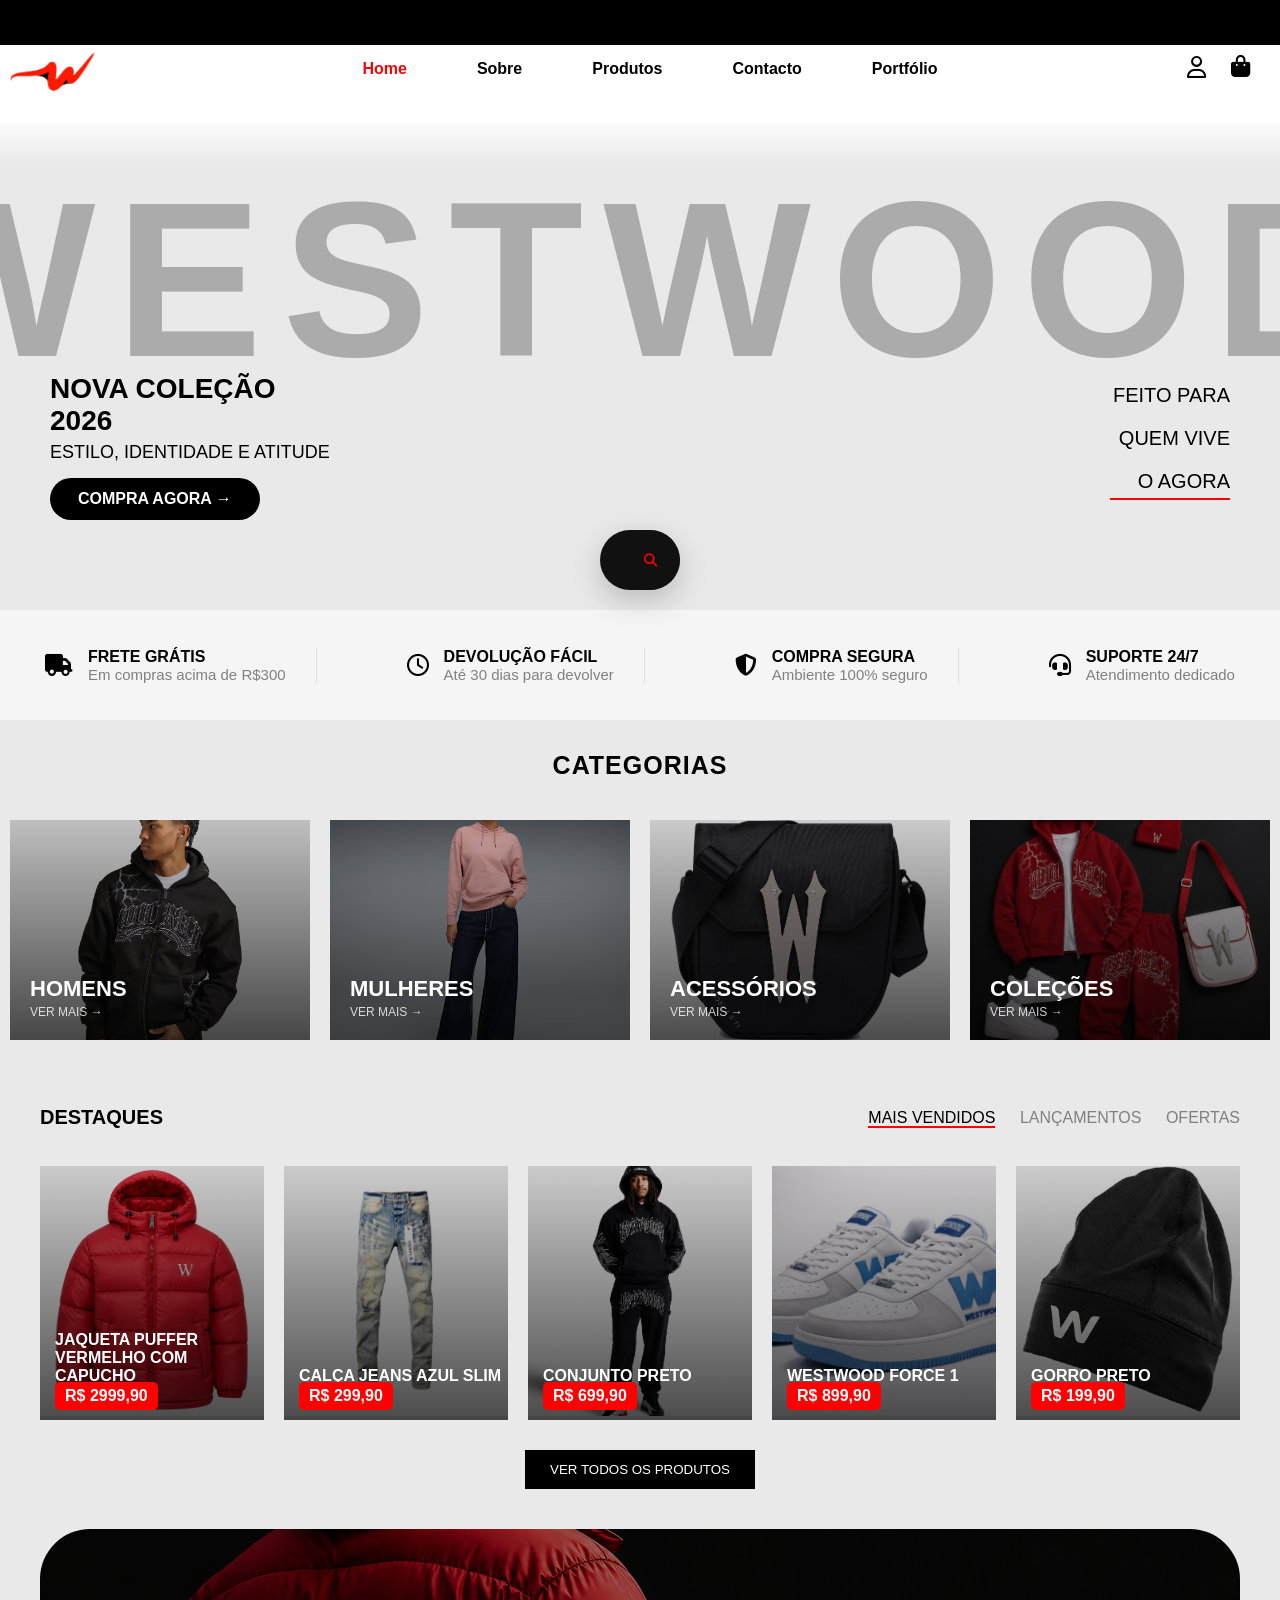
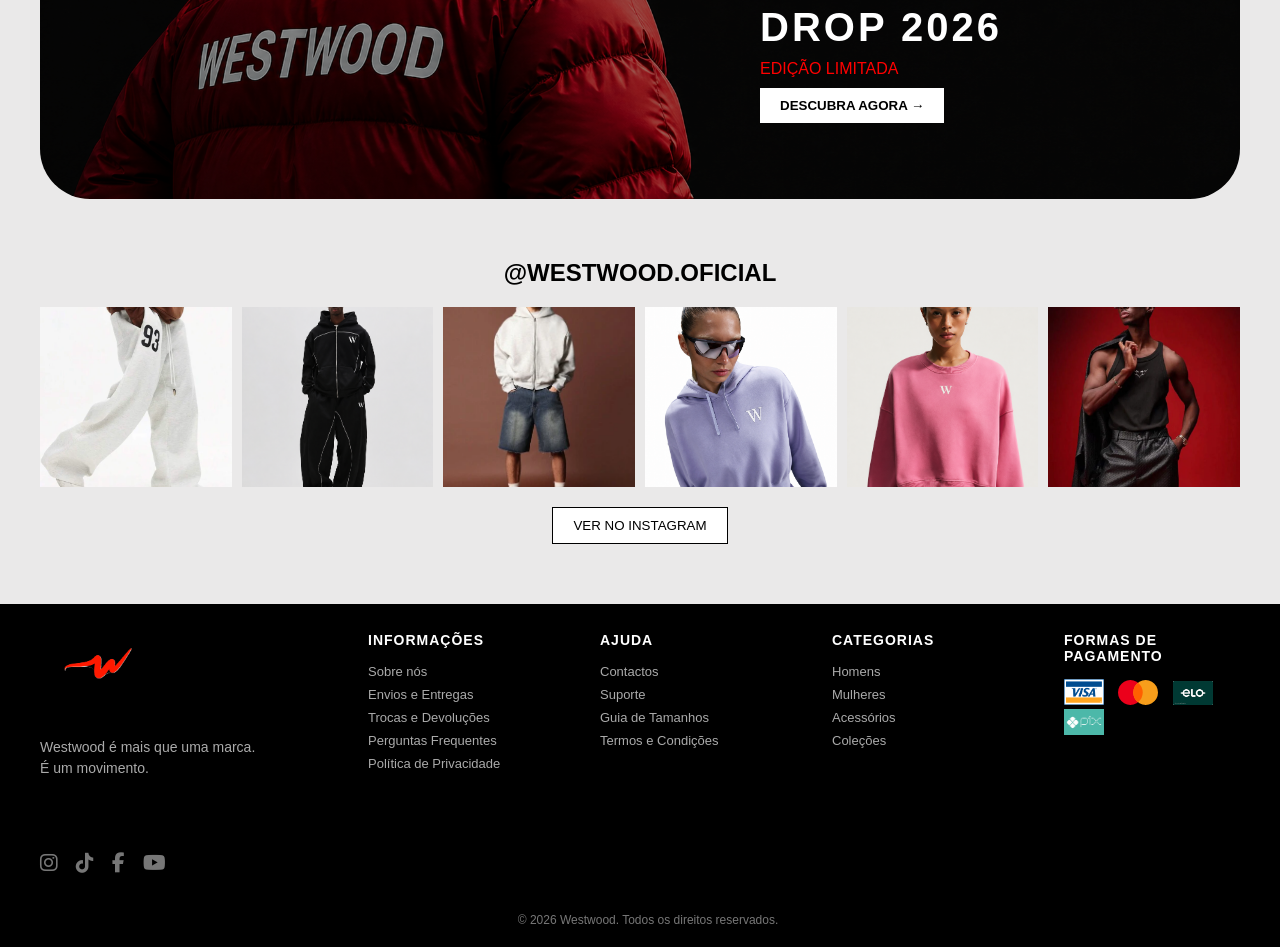
==== SITE WESTWOOD/index.html @ 971adc6d "Initial commit" ====
<!DOCTYPE html>
<html lang="pt">
<head>
    <meta charset="UTF-8">
    <meta name="viewport" content="width=device-width, initial-scale=1.0">
    <title>Westwood</title>
    <link rel="stylesheet" href="index.css">

    <!-- icônes -->
    <link rel="stylesheet" href="https://cdnjs.cloudflare.com/ajax/libs/font-awesome/6.5.0/css/all.min.css">
</head>

<body>

<!-- TOP BAR -->
<div class="top-bar">
  <div class="top-text">
    𝙉𝙤𝙫𝙖 𝙘𝙤𝙡𝙚çã𝙤 𝙙𝙞𝙨𝙥𝙤𝙣í𝙫𝙚𝙡 • 𝙀𝙨𝙩𝙞𝙡𝙤 𝙪𝙧𝙗𝙖𝙣𝙤 𝙥𝙧𝙚𝙢𝙞𝙪𝙢 • 𝙒𝙚𝙨𝙩𝙬𝙤𝙤𝙙 2026
  </div>
</div>

<header>
    <img src="img1/w-logo-branding-identity-corporate-vector-logo-design_460848-18625.png" class="logo">
</header>

<nav>
    <a href="index.html" class="active">Home</a>
    <a href="sobre.html">Sobre</a>
    <a href="prod.html">Produtos</a>
    <a href="pag.html">Contacto</a>
    <a href="port.html">Portfólio</a>
</nav>

<div class="nav-icons">
  <i class="fa-regular fa-user"></i>

  <div class="cart">
    <i class="fa-solid fa-bag-shopping"></i>
  </div>
</div>

<div class="slider">

    <div class="bg-text">WESTWOOD</div>

    <div class="hero-main">
      <h2>NOVA COLEÇÃO</h2>
      <h2>2026</h2>
      <p>ESTILO, IDENTIDADE E ATITUDE</p>
      <button class="shop-btn">COMPRA AGORA →</button>
    </div>

    <div class="hero-side">
      <p>FEITO PARA</p>
      <p>QUEM VIVE</p>
      <p>O AGORA</p>
      <span class="line"></span>
    </div>

    <img src="img1/imagem_editada_2048x1365.png" class="slide s1">
    <img src="img1/a6fc0713-cd0f-46c4-bd85-2ab95ac2e029.png" class="slide s2">
    <img src="img1/a014bef8-89f3-4245-b256-97de0c24740d.png" class="slide s3">
    <img src="img1/ChatGPT Image 26 mars 2026, 14_33_43.png" class="slide s4">
    <img src="img1/d302b446-9b2e-467f-9ec9-0bb726d733f6.png" class="slide s5">

</div>

<div class="search-elite">
    <input type="text" placeholder="Procurar um produto..." />
    <button>
        <i class="fa-solid fa-magnifying-glass"></i>
    </button>
</div>

<!-- FEATURES -->
<div class="features">

  <div class="feature">
    <i class="fa-solid fa-truck"></i>
    <div>
      <h4>FRETE GRÁTIS</h4>
      <p>Em compras acima de R$300</p>
    </div>
  </div>

  <div class="feature">
    <i class="fa-regular fa-clock"></i>
    <div>
      <h4>DEVOLUÇÃO FÁCIL</h4>
      <p>Até 30 dias para devolver</p>
    </div>
  </div>

  <div class="feature">
    <i class="fa-solid fa-shield-halved"></i>
    <div>
      <h4>COMPRA SEGURA</h4>
      <p>Ambiente 100% seguro</p>
    </div>
  </div>

  <div class="feature">
    <i class="fa-solid fa-headset"></i>
    <div>
      <h4>SUPORTE 24/7</h4>
      <p>Atendimento dedicado</p>
    </div>
  </div>

</div>

<section class="categories">
  <h2>CATEGORIAS</h2>

  <div class="categories-grid">
    <div class="cat">
      <img src="img1/HR04250001_hoodrich_dark_oversized_full_zip_hoodie__black_D.webp">
      <div class="overlay">
        <h3>HOMENS</h3>
        <span>VER MAIS →</span>
      </div>
    </div>

    <div class="cat">
      <img src="img1/Hoodie-Essentials-Elevated-Femme.avif">
      <div class="overlay">
        <h3>MULHERES</h3>
        <span>VER MAIS →</span>
      </div>
    </div>

    <div class="cat">
      <img src="img1/b447e090-23cb-4c04-a451-bfbc00d59195.png">
      <div class="overlay">
        <h3>ACESSÓRIOS</h3>
        <span>VER MAIS →</span>
      </div>
    </div>

    <div class="cat">
      <img src="img1/0339bf5e-b1ac-4694-8d9e-33f2357534ae.png">
      <div class="overlay">
        <h3>COLEÇÕES</h3>
        <span>VER MAIS →</span>
      </div>
    </div>
  </div>
</section>

<section class="produtos">

  <div class="produtos-header">
    <h2>DESTAQUES</h2>

    <div class="tabs">
      <span class="active">MAIS VENDIDOS</span>
      <span>LANÇAMENTOS</span>
      <span>OFERTAS</span>
    </div>
  </div>

  <div class="produtos-grid">

    <div class="produto">
      <img src="img1/ee7cc983-c0c6-4bac-9bfd-f62fa61feda9.png">
      <p>JAQUETA PUFFER VERMELHO COM CAPUCHO </p>
      <span>R$ 2999,90</span>
    </div>

    <div class="produto">
      <img src="img1/2518156d-d92b-439a-a7f3-92ce94ab7243-7f6dd91b46bb135c8a17187424572178-1024-1024.jpeg">
      <p>CALÇA JEANS AZUL SLIM</p>
      <span>R$ 299,90</span>
    </div>

    <div class="produto">
      <img src="img1/b6e8608a-81e2-42f5-b1b9-20ce6ab4bd32.png">
      <p>CONJUNTO PRETO </p>
      <span>R$ 699,90</span>
    </div>

    <div class="produto">
      <img src="img1/386f9946-012a-4fb1-ba9c-e0b70782cf2b.png">
      <p>WESTWOOD FORCE 1</p>
      <span>R$ 899,90</span>
    </div>
    
    <div class="produto">
      <img src="img1/Gemini_Generated_Image_fibltxfibltxfibl.png">
      <p>GORRO PRETO </p>
      <span>R$ 199,90</span>
    </div>
  </div>

  <div class="ver-todos">
    <button>VER TODOS OS PRODUTOS</button>
  </div>

</section>

<section class="banner">
  <img src="img1/3b50bd27-1127-41cb-b026-8472e507320d.png" alt="drop">

  <div class="banner-content">
    <h2>DROP 2026</h2>
    <p>EDIÇÃO LIMITADA</p>
    <button>DESCUBRA AGORA →</button>
  </div>
</section>

<section class="instagram">
  <h2>@WESTWOOD.OFICIAL</h2>

  <div class="insta-grid">
    <img src="img1/IMG_8311.webp">
    <img src="img1/7fd14730-990f-4aaf-a946-76471bfcc389.png">
    <img src="img1/1729737806a4d487ae58b5f44ab7510e129bda3a6e_thumbnail_405x552.webp">
    <img src="img1/295b98fc-d074-4a8d-8f8a-53944c5d6405.png">
    <img src="img1/1d5068d6-7d40-45cd-b638-5cecfee11387.png">
    <img src="img1/IMG_8363.webp">
  </div>

  <button class="insta-btn">VER NO INSTAGRAM</button>
</section>

<footer class="footer">

  <div class="footer-container">

    <!-- LOGO -->
    <div class="footer-brand">
      <img src="img1/w-logo-branding-identity-corporate-vector-logo-design_460848-18625.png">
      <p>
        Westwood é mais que uma marca.<br>
        É um movimento.
      </p>
    </div>

    <!-- INFO -->
    <div>
      <h4>INFORMAÇÕES</h4>
      <ul>
        <li>Sobre nós</li>
        <li>Envios e Entregas</li>
        <li>Trocas e Devoluções</li>
        <li>Perguntas Frequentes</li>
        <li>Política de Privacidade</li>
      </ul>
    </div>

    <!-- AJUDA -->
    <div>
      <h4>AJUDA</h4>
      <ul>
        <li>Contactos</li>
        <li>Suporte</li>
        <li>Guia de Tamanhos</li>
        <li>Termos e Condições</li>
      </ul>
    </div>

    <!-- CATEGORIAS -->
    <div>
      <h4>CATEGORIAS</h4>
      <ul>
        <li>Homens</li>
        <li>Mulheres</li>
        <li>Acessórios</li>
        <li>Coleções</li>
      </ul>
    </div>

    <!-- PAGAMENTO -->
    <div>
      <h4>FORMAS DE PAGAMENTO</h4>
      <div class="footer-payments">
        <img src="img1/Visa_Inc._logo_(1992–1999).svg.png">
        <img src="img1/Mastercard_2019_logo.svg">
        <img src="img1/download.png">
        <img src="img1/PIX.jpg">
      </div>
    </div>

     <!-- RÉSEAUX -->
  <div class="footer-socials">
    <i class="fa-brands fa-instagram"></i>
    <i class="fa-brands fa-tiktok"></i>
    <i class="fa-brands fa-facebook-f"></i>
    <i class="fa-brands fa-youtube"></i>
  </div>
</div>

  </div>

  <div class="footer-bottom">
    © 2026 Westwood. Todos os direitos reservados.
  </div>

</footer>
---- SITE WESTWOOD/index.css ----
body {
  margin: 0;
  background: rgba(83, 75, 75, 0.116);
  font-family: Arial;
  padding-top: 30px; /* pour la top bar */
}

/* TOP BAR */
.top-bar {
  position: fixed;
  top: 0;
  width: 100%;
  height: 45px;
  background: black;
  color: white;
  overflow: hidden;
  z-index: 1000;
  display: flex;
  align-items: center;
}

.top-text {
  white-space: nowrap;
  display: inline-block;
  padding-left: 100%;
  animation: scrollText 15s linear infinite;
  font-size: 20px;
}

@keyframes scrollText {
  0% { transform: translateX(0); }
  100% { transform: translateX(-100%); }
}

/* HEADER */
header {
  position: fixed;
  top: 30px;
  left: -20px;
  z-index: 10;
}

.logo {
  width: 150px;
}

.logo {
  position: fixed;
  top: 10px;
  left:-20px;
  z-index: 10;
}

/* MENU */
nav {
  position: fixed;
  top: 60px;
  left: 50%;
  transform: translateX(-50%); /* 🔥 centrage parfait */
  z-index: 10;

  display: flex;
  gap: 50px; /* espace entre liens */
}

nav a {
  margin-left: 20px;
  text-decoration: none;
  color: black;
  font-weight: bold;
}

nav a:hover {
  color: rgb(240, 8, 8);
}
nav a:hover,
nav a.active {
  color: rgb(240, 8, 8);
}

/* SLIDER */
.slider {
  position: relative;
  width: 100%;
  height: 500px;
  overflow: hidden;
}

/* TEXTE DERRIÈRE */
.bg-text {
  position: absolute;
  top: 50%;
  left: 50%;
  transform: translate(-50%, -50%);
  
  font-size: 220px;
  font-weight: 900;
  letter-spacing: 20px;

  color: rgba(0, 0, 0, 0.267);
  white-space: nowrap;

  pointer-events: none;
  z-index: 1;
}

/* IMAGE */
.slide {
  position: absolute;
  top: 65%;
  left: 50%;
  transform: translate(-50%, -50%);

  height: 100%;
  width: auto;
  max-width: 100%;

  object-fit: contain;

  opacity: 0;
  animation: fade 25s infinite;

  z-index: 2;
}

/* DELAYS */
.s1 { animation-delay: 0s; }
.s2 { animation-delay: 5s; }
.s3 { animation-delay: 10s; }
.s4 { animation-delay: 15s; }
.s5 { animation-delay: 20s; }

/* ANIMATION */
@keyframes fade {
  0%   { opacity: 0; }
  5%   { opacity: 1; }
  20%  { opacity: 1; }
  25%  { opacity: 0; }
  100% { opacity: 0; }
}

/* SEARCH */
.search-elite {
  position: relative;
  z-index: 5;

  width: 80px;
  height: 60px;
  margin: 80px auto;
  border-radius: 50px;
  background: #111;
  display: flex;
  align-items: center;
  justify-content: flex-end;
  overflow: hidden;
  transition: 0.5s ease;
  box-shadow: 0 10px 30px rgba(0,0,0,0.2);
}

/* input caché */
.search-elite input {
  position: absolute;
  left: 20px;
  width: 0;
  opacity: 0;
  border: none;
  outline: none;
  background: transparent;
  color: #111;
  font-size: 15px;
  transition: 0.4s;
}

/* bouton */
.search-elite button {
  width: 60px;
  height: 60px;
  border: none;
  background: #111;
  color: red;
  border-radius: 50%;
  cursor: pointer;
  z-index: 2;
  transition: 0.3s;
}

.search-elite button:hover {
  background: red;
  color: white;
}

/* ouverture */
.search-elite:hover {
  width: 700px;
  background: #f3f3f3;
  box-shadow: 0 0 20px rgba(255,0,0,0.3);
}

.search-elite:hover input {
  width: 70%;
  opacity: 1;
  color: #333;
}

.search-elite {
  margin-top: 0px;
}

/* TEXTE GAUCHE (principal) */
.hero-main {
  position: absolute;
  left: 50px;
  bottom: 10px;
  z-index: 3;
}

.hero-main h2 {
  font-size: 28px;
  margin: 0;
}

.hero-main p {
  font-size: 18px;
  margin: 5px 0 15px;
}

/* TEXTE DROITE (petit) */
.hero-side {
  position: absolute;
  right: 50px;
  bottom: 30px;
  text-align: right;
  z-index: 3;
}

.hero-side p {
  font-size: 20px;
  margin-bottom: 5px;
}

/* ligne rouge */
.hero-side .line {
  display: block;
  width: 120px;
  height: 2px;
  background: red;
  margin-left: auto;
}

/* bouton */
.shop-btn {
  padding: 12px 28px;
  background: black;
  color: white;
  border: none;
  cursor: pointer;
  font-size: 16px;
  font-weight: bold;
  border-radius: 30px;
  transition: 0.3s;
}

.shop-btn:hover {
  background: red;
  transform: translateX(5px);
}

/* FEATURES */
.features {
  display: flex;
  justify-content: space-around;
  align-items: center;
  background: #f5f5f5;
  padding: 20px 0;
  margin-top: 50px;
  height: 70px;

  /* 🔥 FIX AJOUTÉ */
  position: relative;
  margin-top: -60px;
}

/* chaque bloc */
.feature {
  display: flex;
  align-items: center;
  gap: 15px;
}

/* icônes */
.feature i {
  font-size: 22px;
  color: black;
}

/* titres */
.feature h4 {
  margin: 0;
  font-size: 16px;
  font-weight: bold;
}

/* description */
.feature p {
  margin: 0;
  font-size: 15px;
  color: gray;
}

/* séparation */
.feature:not(:last-child) {
  border-right: 1px solid #ddd;
  padding-right: 30px;
}
/* FADE SOUS LE HEADER */
body::before {
  content: "";
  position: fixed;
  top: 45px; /* hauteur de la top-bar */
  left: 0;
  width: 100%;
  height: 120px;

  background: linear-gradient(
    to bottom,
    white 60%,
    rgba(255,255,255,0)
  );

  z-index: 9; /* juste sous le header/nav */
  pointer-events: none;
}

/* ICONS NAV DROITE */
.nav-icons {
  position: fixed;
  top: 55px;
  right: 30px;
  display: flex;
  align-items: center;
  gap: 25px;
  z-index: 15;
}

/* icônes */
.nav-icons i {
  font-size: 22px;
  cursor: pointer;
  transition: 0.3s;
}

.nav-icons i:hover {
  color: red;
}

/* panier */
.cart {
  position: relative;
}

/* badge rouge */
.cart-count {
  position: absolute;
  top: -8px;
  right: -10px;
  background: red;
  color: white;
  font-size: 10px;
  font-weight: bold;
  padding: 3px 6px;
  border-radius: 50%;
}

/* SECTION */
.categories {
  padding: 10px;
}

.categories h2 {
  text-align: center;
  margin-bottom: 40px;
  font-size: 25px;
  letter-spacing: 1px;
}

/* GRID */
.categories-grid {
  display: grid;
  grid-template-columns: repeat(4, 1fr);
  gap: 20px;
}

/* CARD */
.cat {
  position: relative;
  height: 220px;
  overflow: hidden;
  cursor: pointer;
}

/* IMAGE */
.cat img {
  width: 100%;
  height: 100%;
  object-fit: cover;
  transition: 0.6s ease;
}

/* 🔥 OVERLAY SOMBRE */
.cat::before {
  content: "";
  position: absolute;
  inset: 0;
  background: linear-gradient(
    to top,
    rgba(0,0,0,0.7),
    rgba(0,0,0,0.2)
  );
  z-index: 1;
}

/* TEXTE */
.overlay {
  position: absolute;
  bottom: 20px;
  left: 20px;
  z-index: 2;
  color: white;
}

/* TITRE */
.overlay h3 {
  margin: 0;
  font-size: 22px;
  font-weight: bold;
}

/* VER MAIS */
.overlay span {
  font-size: 12px;
  opacity: 0.8;
  transition: 0.3s;
}

/* 🔥 HOVER IMAGE */
.cat:hover img {
  transform: scale(1.1);
}

/* 🔥 HOVER TEXTE */
.cat:hover span {
  color: red;
  transform: translateX(5px);
}

/* 🔥 petit effet glow */
.cat:hover::before {
  background: linear-gradient(
    to top,
    rgba(0,0,0,0.8),
    rgba(0,0,0,0.3)
  );
}

.produtos {
  padding: 40px;
}

/* header */
.produtos-header {
  display: flex;
  justify-content: space-between;
  align-items: center;
}

.produtos-header h2 {
  font-size: 20px;
}

/* tabs */
.tabs span {
  margin-left: 20px;
  cursor: pointer;
  color: gray;
}

.tabs .active {
  color: black;
  border-bottom: 2px solid red;
}

/* grid */
.produtos-grid {
  display: grid;
  grid-template-columns: repeat(5, 1fr);
  gap: 20px;
  margin-top: 20px;
}

/* card produit */
.produto img {
  width: 100%;
  height: 250px;
  object-fit: cover;
  background: #252424;
}

.produto p {
  margin: 10px 0 5px;
  font-weight: bold;
}

.produto span {
  color: red; /* 🔥 prix en rouge */
  font-weight: bold;
}

/* bouton */
.ver-todos {
  text-align: center;
  margin-top: 30px;
}

.ver-todos button {
  background: black;
  color: white;
  padding: 12px 25px;
  border: none;
  cursor: pointer;
}

.ver-todos button:hover {
  background: red;
}

.produto {
  overflow: hidden;
  cursor: pointer;
}

/* image */
.produto img {
  width: 100%;
  height: 250px;
  object-fit: cover;
  transition: 0.4s ease;
}

/* 🔥 zoom image */
.produto:hover img {
  transform: scale(1.08);
}

/* produit comme categorias */
.produto {
  position: relative;
  overflow: hidden;
  cursor: pointer;
}

/* overlay sombre comme categorias */
.produto::before {
  content: "";
  position: absolute;
  inset: 0;
  background: linear-gradient(
    to top,
    rgba(0,0,0,0.7),
    rgba(0,0,0,0.2)
  );
  z-index: 1;
  transition: 0.4s;
}

/* texte au dessus */
.produto p,
.produto span {
  position: absolute;
  left: 15px;
  z-index: 2;
  color: white;
}

/* nom produit */
.produto p {
  bottom: 35px;
  margin: 0;
}

/* prix */
.produto span {
  bottom: 10px;
  background: red;
  padding: 5px 10px;
  border-radius: 5px;
}

/* image */
.produto img {
  width: 100%;
  height: 250px;
  object-fit: cover;
  transition: 0.5s ease;
}

/* hover zoom */
.produto:hover img {
  transform: scale(1.1);
}

/* hover overlay plus dark */
.produto:hover::before {
  background: linear-gradient(
    to top,
    rgba(0,0,0,0.85),
    rgba(0,0,0,0.3)
  );
}

.banner {
  position: relative;
  margin: 60px 40px;
  height: 270px;
  overflow: hidden;
  border-radius: 50px;
  margin-top: 0px;
}

.banner img {
  width: 100%;
  height: 100%;
  object-fit: cover;
  filter: brightness(0.6);
}

.banner-content {
  position: absolute;
  top: 50%;
  left: 60%;
  transform: translateY(-50%);
  color: white;
}

.banner-content h2 {
  font-size: 40px;
  margin: 0;
  letter-spacing: 3px;
}

.banner-content p {
  color: red;
  margin: 10px 0;
}

.banner-content button {
  padding: 10px 20px;
  border: none;
  background: white;
  cursor: pointer;
  font-weight: bold;
}

.banner-content button:hover {
  background: red;
  color: white;
}

.instagram {
  text-align: center;
  margin: 60px 40px;
}

.instagram h3 {
  margin-bottom: 30px;
  letter-spacing: 2px;
}

.insta-grid {
  display: grid;
  grid-template-columns: repeat(6, 1fr);
  gap: 10px;
}

.insta-grid img {
  width: 100%;
  height: 180px;
  object-fit: cover;
  transition: 0.4s;
}

.insta-grid img:hover {
  transform: scale(1.05);
}

.insta-btn {
  margin-top: 20px;
  padding: 10px 20px;
  border: 1px solid black;
  background: white;
  cursor: pointer;
}

.insta-btn:hover {
  background: black;
  color: white;
}

/* FOOTER FULL WIDTH */
.footer {
  width: 95%;
  background: black;
  color: white;
  padding: 10px 40px 20px;
}

/* CONTENU INTERNE */
.footer-container {
  max-width: 1400px;
  margin: auto;

  display: grid;
  grid-template-columns: 1.5fr 1fr 1fr 1fr 1fr;
  gap: 40px;
}

/* LOGO + TEXTE */
.footer-brand {
  display: flex;
  flex-direction: column;
  align-items: flex-start;
}

.footer-brand img {
  width: 120px;
  margin-bottom: 15px;
}

.footer-brand p {
  font-size: 14px;
  color: #aaa;
  line-height: 1.5;
}

/* SOCIALS */
.footer-socials {
  display: flex;
  gap: 18px;
  margin-top: 20px;
}

/* ICÔNES */
.footer-socials i {
  font-size: 20px;
  color: #aaa;
  cursor: pointer;
  transition: 0.3s ease;
  opacity: 0.7;
}

/* 🔥 HOVER PREMIUM */
.footer-socials i:hover {
  opacity: 1;
  color: red;
  transform: translateY(-4px) scale(1.2);
}

/* TITRES */
.footer h4 {
  margin-bottom: 15px;
  font-size: 14px;
  letter-spacing: 1px;
}

/* LIENS */
.footer ul {
  list-style: none;
  padding: 0;
}

.footer ul li {
  margin-bottom: 8px;
  font-size: 13px;
  color: #aaa;
  cursor: pointer;
  transition: 0.3s;
}

.footer ul li:hover {
  color: red;
  transform: translateX(3px);
}

/* PAIEMENT */
.footer-payments img {
  width: 40px;
  margin-right: 10px;
}

/* BAS FOOTER */
.footer-bottom {
  text-align: center;
  margin-top: 40px;
  font-size: 12px;
  color: #777;
}

/* 🔥 RESPONSIVE */
@media (max-width: 900px) {
  .footer-container {
    grid-template-columns: 1fr 1fr;
    gap: 30px;
  }
}

@media (max-width: 500px) {
  .footer-container {
    grid-template-columns: 1fr;
    text-align: center;
  }

  .footer-brand {
    align-items: center;
  }

  .footer-socials {
    justify-content: center;
  }
}
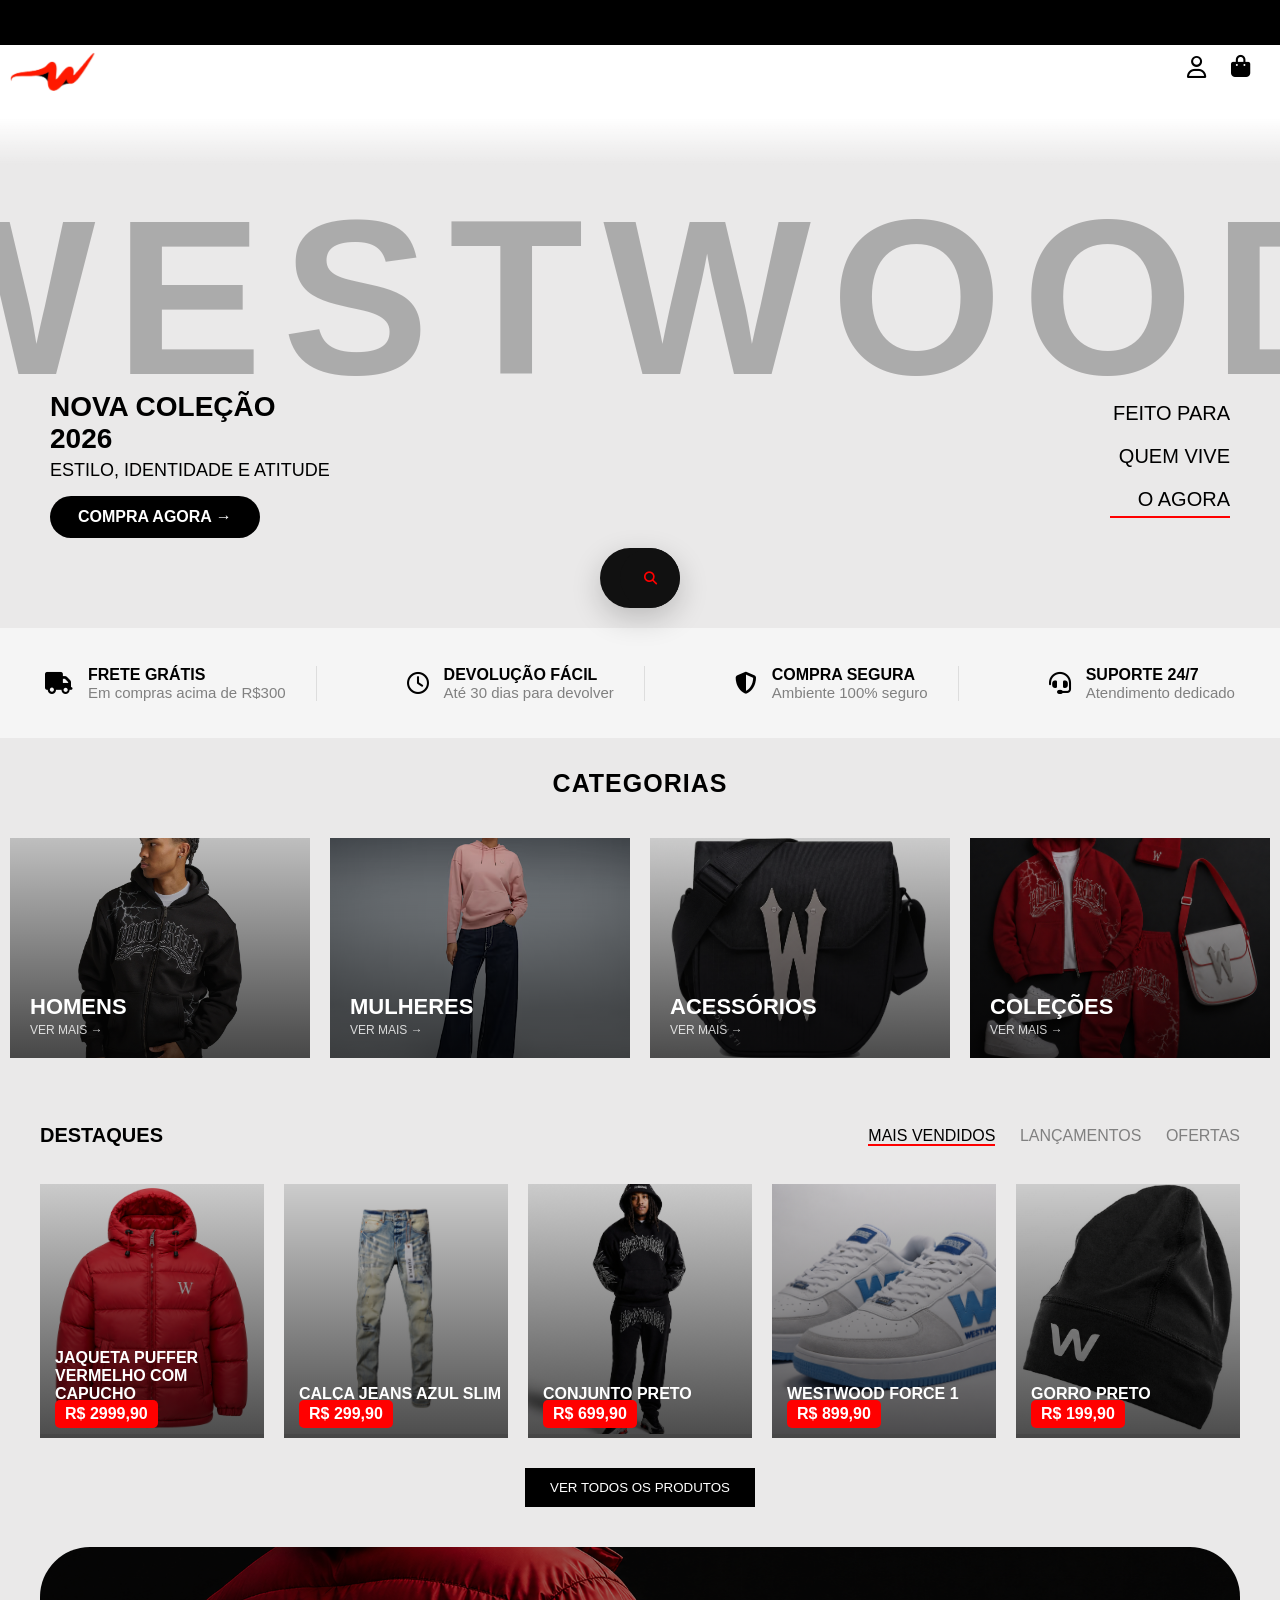
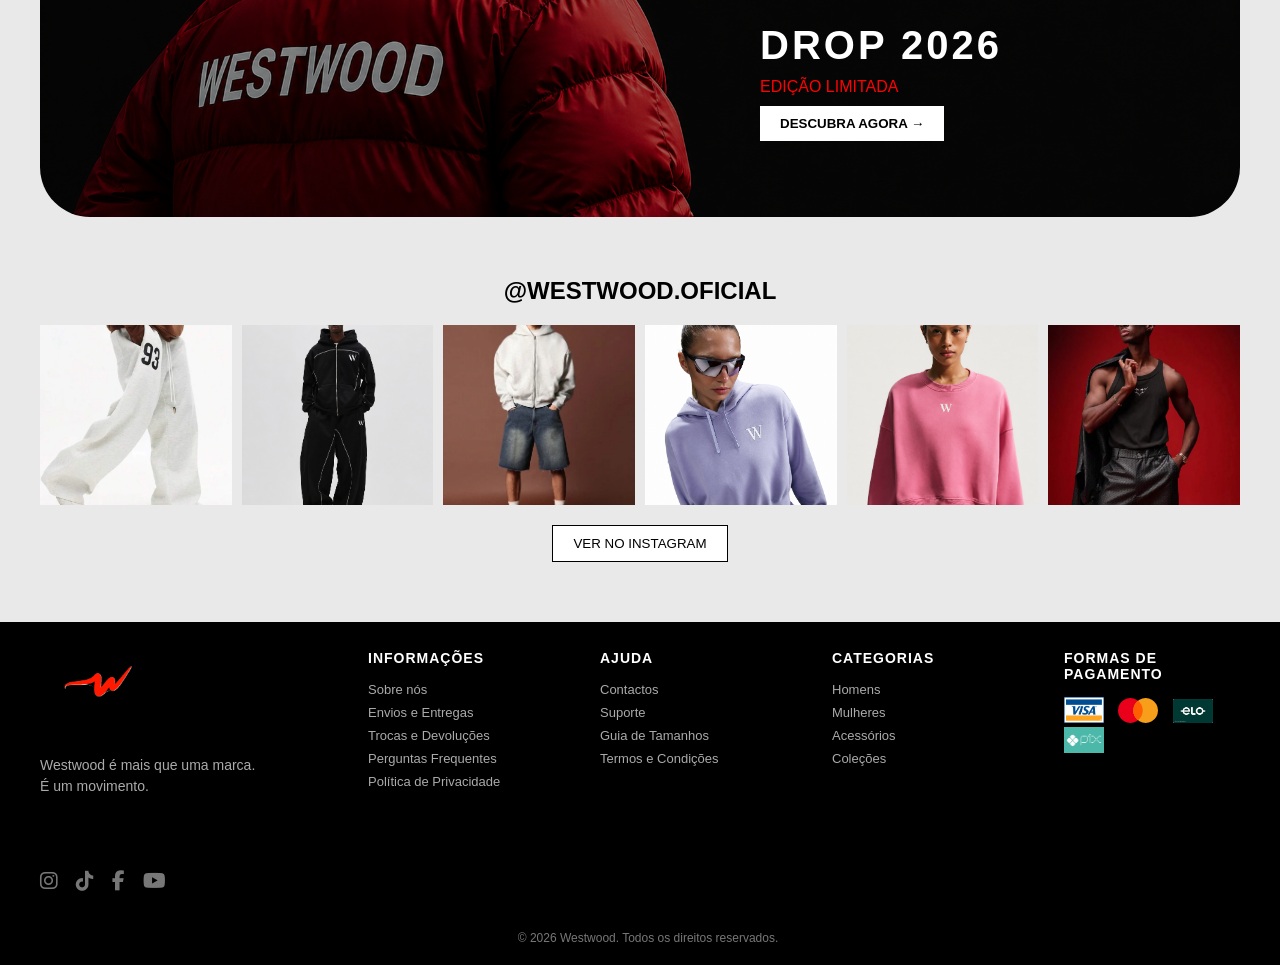
==== commit 57466f54: "supprimer les commentaires" ====
--- a/SITE WESTWOOD/index.html
+++ b/SITE WESTWOOD/index.html
@@ -6,13 +6,13 @@
     <title>Westwood</title>
     <link rel="stylesheet" href="index.css">
 
-    <!-- icônes -->
+     
     <link rel="stylesheet" href="https://cdnjs.cloudflare.com/ajax/libs/font-awesome/6.5.0/css/all.min.css">
 </head>
 
 <body>
 
-<!-- TOP BAR -->
+ 
 <div class="top-bar">
   <div class="top-text">
     𝙉𝙤𝙫𝙖 𝙘𝙤𝙡𝙚çã𝙤 𝙙𝙞𝙨𝙥𝙤𝙣í𝙫𝙚𝙡 • 𝙀𝙨𝙩𝙞𝙡𝙤 𝙪𝙧𝙗𝙖𝙣𝙤 𝙥𝙧𝙚𝙢𝙞𝙪𝙢 • 𝙒𝙚𝙨𝙩𝙬𝙤𝙤𝙙 2026
@@ -72,7 +72,7 @@
     </button>
 </div>
 
-<!-- FEATURES -->
+ 
 <div class="features">
 
   <div class="feature">
@@ -227,7 +227,7 @@
 
   <div class="footer-container">
 
-    <!-- LOGO -->
+     
     <div class="footer-brand">
       <img src="img1/w-logo-branding-identity-corporate-vector-logo-design_460848-18625.png">
       <p>
@@ -236,7 +236,7 @@
       </p>
     </div>
 
-    <!-- INFO -->
+     
     <div>
       <h4>INFORMAÇÕES</h4>
       <ul>
@@ -248,7 +248,7 @@
       </ul>
     </div>
 
-    <!-- AJUDA -->
+     
     <div>
       <h4>AJUDA</h4>
       <ul>
@@ -259,7 +259,7 @@
       </ul>
     </div>
 
-    <!-- CATEGORIAS -->
+     
     <div>
       <h4>CATEGORIAS</h4>
       <ul>
@@ -270,7 +270,7 @@
       </ul>
     </div>
 
-    <!-- PAGAMENTO -->
+     
     <div>
       <h4>FORMAS DE PAGAMENTO</h4>
       <div class="footer-payments">
@@ -281,7 +281,7 @@
       </div>
     </div>
 
-     <!-- RÉSEAUX -->
+      
   <div class="footer-socials">
     <i class="fa-brands fa-instagram"></i>
     <i class="fa-brands fa-tiktok"></i>
--- a/SITE WESTWOOD/index.css
+++ b/SITE WESTWOOD/index.css
@@ -2,10 +2,10 @@
   margin: 0;
   background: rgba(83, 75, 75, 0.116);
   font-family: Arial;
-  padding-top: 30px; /* pour la top bar */
-}
-
-/* TOP BAR */
+  padding-top: 30px;   
+}
+
+
 .top-bar {
   position: fixed;
   top: 0;
@@ -32,7 +32,7 @@
   100% { transform: translateX(-100%); }
 }
 
-/* HEADER */
+  
 header {
   position: fixed;
   top: 30px;
@@ -51,16 +51,16 @@
   z-index: 10;
 }
 
-/* MENU */
+replace
 nav {
   position: fixed;
   top: 60px;
   left: 50%;
-  transform: translateX(-50%); /* 🔥 centrage parfait */
+  transform: translateX(-50%);   
   z-index: 10;
 
   display: flex;
-  gap: 50px; /* espace entre liens */
+  gap: 50px;   
 }
 
 nav a {
@@ -78,7 +78,7 @@
   color: rgb(240, 8, 8);
 }
 
-/* SLIDER */
+  
 .slider {
   position: relative;
   width: 100%;
@@ -86,7 +86,7 @@
   overflow: hidden;
 }
 
-/* TEXTE DERRIÈRE */
+  
 .bg-text {
   position: absolute;
   top: 50%;
@@ -104,7 +104,7 @@
   z-index: 1;
 }
 
-/* IMAGE */
+  
 .slide {
   position: absolute;
   top: 65%;
@@ -123,14 +123,14 @@
   z-index: 2;
 }
 
-/* DELAYS */
+  
 .s1 { animation-delay: 0s; }
 .s2 { animation-delay: 5s; }
 .s3 { animation-delay: 10s; }
 .s4 { animation-delay: 15s; }
 .s5 { animation-delay: 20s; }
 
-/* ANIMATION */
+  
 @keyframes fade {
   0%   { opacity: 0; }
   5%   { opacity: 1; }
@@ -139,7 +139,7 @@
   100% { opacity: 0; }
 }
 
-/* SEARCH */
+  
 .search-elite {
   position: relative;
   z-index: 5;
@@ -157,7 +157,7 @@
   box-shadow: 0 10px 30px rgba(0,0,0,0.2);
 }
 
-/* input caché */
+  
 .search-elite input {
   position: absolute;
   left: 20px;
@@ -171,7 +171,7 @@
   transition: 0.4s;
 }
 
-/* bouton */
+  
 .search-elite button {
   width: 60px;
   height: 60px;
@@ -189,7 +189,7 @@
   color: white;
 }
 
-/* ouverture */
+  
 .search-elite:hover {
   width: 700px;
   background: #f3f3f3;
@@ -206,7 +206,7 @@
   margin-top: 0px;
 }
 
-/* TEXTE GAUCHE (principal) */
+  
 .hero-main {
   position: absolute;
   left: 50px;
@@ -224,7 +224,7 @@
   margin: 5px 0 15px;
 }
 
-/* TEXTE DROITE (petit) */
+  
 .hero-side {
   position: absolute;
   right: 50px;
@@ -238,7 +238,7 @@
   margin-bottom: 5px;
 }
 
-/* ligne rouge */
+  
 .hero-side .line {
   display: block;
   width: 120px;
@@ -247,7 +247,7 @@
   margin-left: auto;
 }
 
-/* bouton */
+  
 .shop-btn {
   padding: 12px 28px;
   background: black;
@@ -265,7 +265,7 @@
   transform: translateX(5px);
 }
 
-/* FEATURES */
+  
 .features {
   display: flex;
   justify-content: space-around;
@@ -275,48 +275,48 @@
   margin-top: 50px;
   height: 70px;
 
-  /* 🔥 FIX AJOUTÉ */
+    
   position: relative;
   margin-top: -60px;
 }
 
-/* chaque bloc */
+  
 .feature {
   display: flex;
   align-items: center;
   gap: 15px;
 }
 
-/* icônes */
+  
 .feature i {
   font-size: 22px;
   color: black;
 }
 
-/* titres */
+  
 .feature h4 {
   margin: 0;
   font-size: 16px;
   font-weight: bold;
 }
 
-/* description */
+  
 .feature p {
   margin: 0;
   font-size: 15px;
   color: gray;
 }
 
-/* séparation */
+  
 .feature:not(:last-child) {
   border-right: 1px solid #ddd;
   padding-right: 30px;
 }
-/* FADE SOUS LE HEADER */
+  
 body::before {
   content: "";
   position: fixed;
-  top: 45px; /* hauteur de la top-bar */
+  top: 45px;   
   left: 0;
   width: 100%;
   height: 120px;
@@ -327,11 +327,11 @@
     rgba(255,255,255,0)
   );
 
-  z-index: 9; /* juste sous le header/nav */
+  z-index: 9;   
   pointer-events: none;
 }
 
-/* ICONS NAV DROITE */
+  
 .nav-icons {
   position: fixed;
   top: 55px;
@@ -342,7 +342,7 @@
   z-index: 15;
 }
 
-/* icônes */
+  
 .nav-icons i {
   font-size: 22px;
   cursor: pointer;
@@ -353,12 +353,12 @@
   color: red;
 }
 
-/* panier */
+  
 .cart {
   position: relative;
 }
 
-/* badge rouge */
+  
 .cart-count {
   position: absolute;
   top: -8px;
@@ -371,7 +371,7 @@
   border-radius: 50%;
 }
 
-/* SECTION */
+  
 .categories {
   padding: 10px;
 }
@@ -383,14 +383,14 @@
   letter-spacing: 1px;
 }
 
-/* GRID */
+  
 .categories-grid {
   display: grid;
   grid-template-columns: repeat(4, 1fr);
   gap: 20px;
 }
 
-/* CARD */
+  
 .cat {
   position: relative;
   height: 220px;
@@ -398,7 +398,7 @@
   cursor: pointer;
 }
 
-/* IMAGE */
+  
 .cat img {
   width: 100%;
   height: 100%;
@@ -406,7 +406,7 @@
   transition: 0.6s ease;
 }
 
-/* 🔥 OVERLAY SOMBRE */
+  
 .cat::before {
   content: "";
   position: absolute;
@@ -419,7 +419,7 @@
   z-index: 1;
 }
 
-/* TEXTE */
+  
 .overlay {
   position: absolute;
   bottom: 20px;
@@ -428,32 +428,32 @@
   color: white;
 }
 
-/* TITRE */
+  
 .overlay h3 {
   margin: 0;
   font-size: 22px;
   font-weight: bold;
 }
 
-/* VER MAIS */
+  
 .overlay span {
   font-size: 12px;
   opacity: 0.8;
   transition: 0.3s;
 }
 
-/* 🔥 HOVER IMAGE */
+  
 .cat:hover img {
   transform: scale(1.1);
 }
 
-/* 🔥 HOVER TEXTE */
+  
 .cat:hover span {
   color: red;
   transform: translateX(5px);
 }
 
-/* 🔥 petit effet glow */
+  
 .cat:hover::before {
   background: linear-gradient(
     to top,
@@ -466,7 +466,7 @@
   padding: 40px;
 }
 
-/* header */
+  
 .produtos-header {
   display: flex;
   justify-content: space-between;
@@ -477,7 +477,7 @@
   font-size: 20px;
 }
 
-/* tabs */
+  
 .tabs span {
   margin-left: 20px;
   cursor: pointer;
@@ -489,7 +489,7 @@
   border-bottom: 2px solid red;
 }
 
-/* grid */
+  
 .produtos-grid {
   display: grid;
   grid-template-columns: repeat(5, 1fr);
@@ -497,7 +497,7 @@
   margin-top: 20px;
 }
 
-/* card produit */
+  
 .produto img {
   width: 100%;
   height: 250px;
@@ -511,11 +511,11 @@
 }
 
 .produto span {
-  color: red; /* 🔥 prix en rouge */
+  color: red;   
   font-weight: bold;
 }
 
-/* bouton */
+  
 .ver-todos {
   text-align: center;
   margin-top: 30px;
@@ -538,7 +538,7 @@
   cursor: pointer;
 }
 
-/* image */
+  
 .produto img {
   width: 100%;
   height: 250px;
@@ -546,19 +546,19 @@
   transition: 0.4s ease;
 }
 
-/* 🔥 zoom image */
+  
 .produto:hover img {
   transform: scale(1.08);
 }
 
-/* produit comme categorias */
+  
 .produto {
   position: relative;
   overflow: hidden;
   cursor: pointer;
 }
 
-/* overlay sombre comme categorias */
+  
 .produto::before {
   content: "";
   position: absolute;
@@ -572,7 +572,7 @@
   transition: 0.4s;
 }
 
-/* texte au dessus */
+  
 .produto p,
 .produto span {
   position: absolute;
@@ -581,13 +581,13 @@
   color: white;
 }
 
-/* nom produit */
+  
 .produto p {
   bottom: 35px;
   margin: 0;
 }
 
-/* prix */
+  
 .produto span {
   bottom: 10px;
   background: red;
@@ -595,7 +595,7 @@
   border-radius: 5px;
 }
 
-/* image */
+  
 .produto img {
   width: 100%;
   height: 250px;
@@ -603,12 +603,12 @@
   transition: 0.5s ease;
 }
 
-/* hover zoom */
+  
 .produto:hover img {
   transform: scale(1.1);
 }
 
-/* hover overlay plus dark */
+  
 .produto:hover::before {
   background: linear-gradient(
     to top,
@@ -705,7 +705,7 @@
   color: white;
 }
 
-/* FOOTER FULL WIDTH */
+  
 .footer {
   width: 95%;
   background: black;
@@ -713,7 +713,7 @@
   padding: 10px 40px 20px;
 }
 
-/* CONTENU INTERNE */
+  
 .footer-container {
   max-width: 1400px;
   margin: auto;
@@ -723,7 +723,7 @@
   gap: 40px;
 }
 
-/* LOGO + TEXTE */
+  
 .footer-brand {
   display: flex;
   flex-direction: column;
@@ -741,14 +741,14 @@
   line-height: 1.5;
 }
 
-/* SOCIALS */
+  
 .footer-socials {
   display: flex;
   gap: 18px;
   margin-top: 20px;
 }
 
-/* ICÔNES */
+  
 .footer-socials i {
   font-size: 20px;
   color: #aaa;
@@ -757,21 +757,21 @@
   opacity: 0.7;
 }
 
-/* 🔥 HOVER PREMIUM */
+  
 .footer-socials i:hover {
   opacity: 1;
   color: red;
   transform: translateY(-4px) scale(1.2);
 }
 
-/* TITRES */
+  
 .footer h4 {
   margin-bottom: 15px;
   font-size: 14px;
   letter-spacing: 1px;
 }
 
-/* LIENS */
+  
 .footer ul {
   list-style: none;
   padding: 0;
@@ -790,13 +790,13 @@
   transform: translateX(3px);
 }
 
-/* PAIEMENT */
+  
 .footer-payments img {
   width: 40px;
   margin-right: 10px;
 }
 
-/* BAS FOOTER */
+  
 .footer-bottom {
   text-align: center;
   margin-top: 40px;
@@ -804,7 +804,7 @@
   color: #777;
 }
 
-/* 🔥 RESPONSIVE */
+  
 @media (max-width: 900px) {
   .footer-container {
     grid-template-columns: 1fr 1fr;
